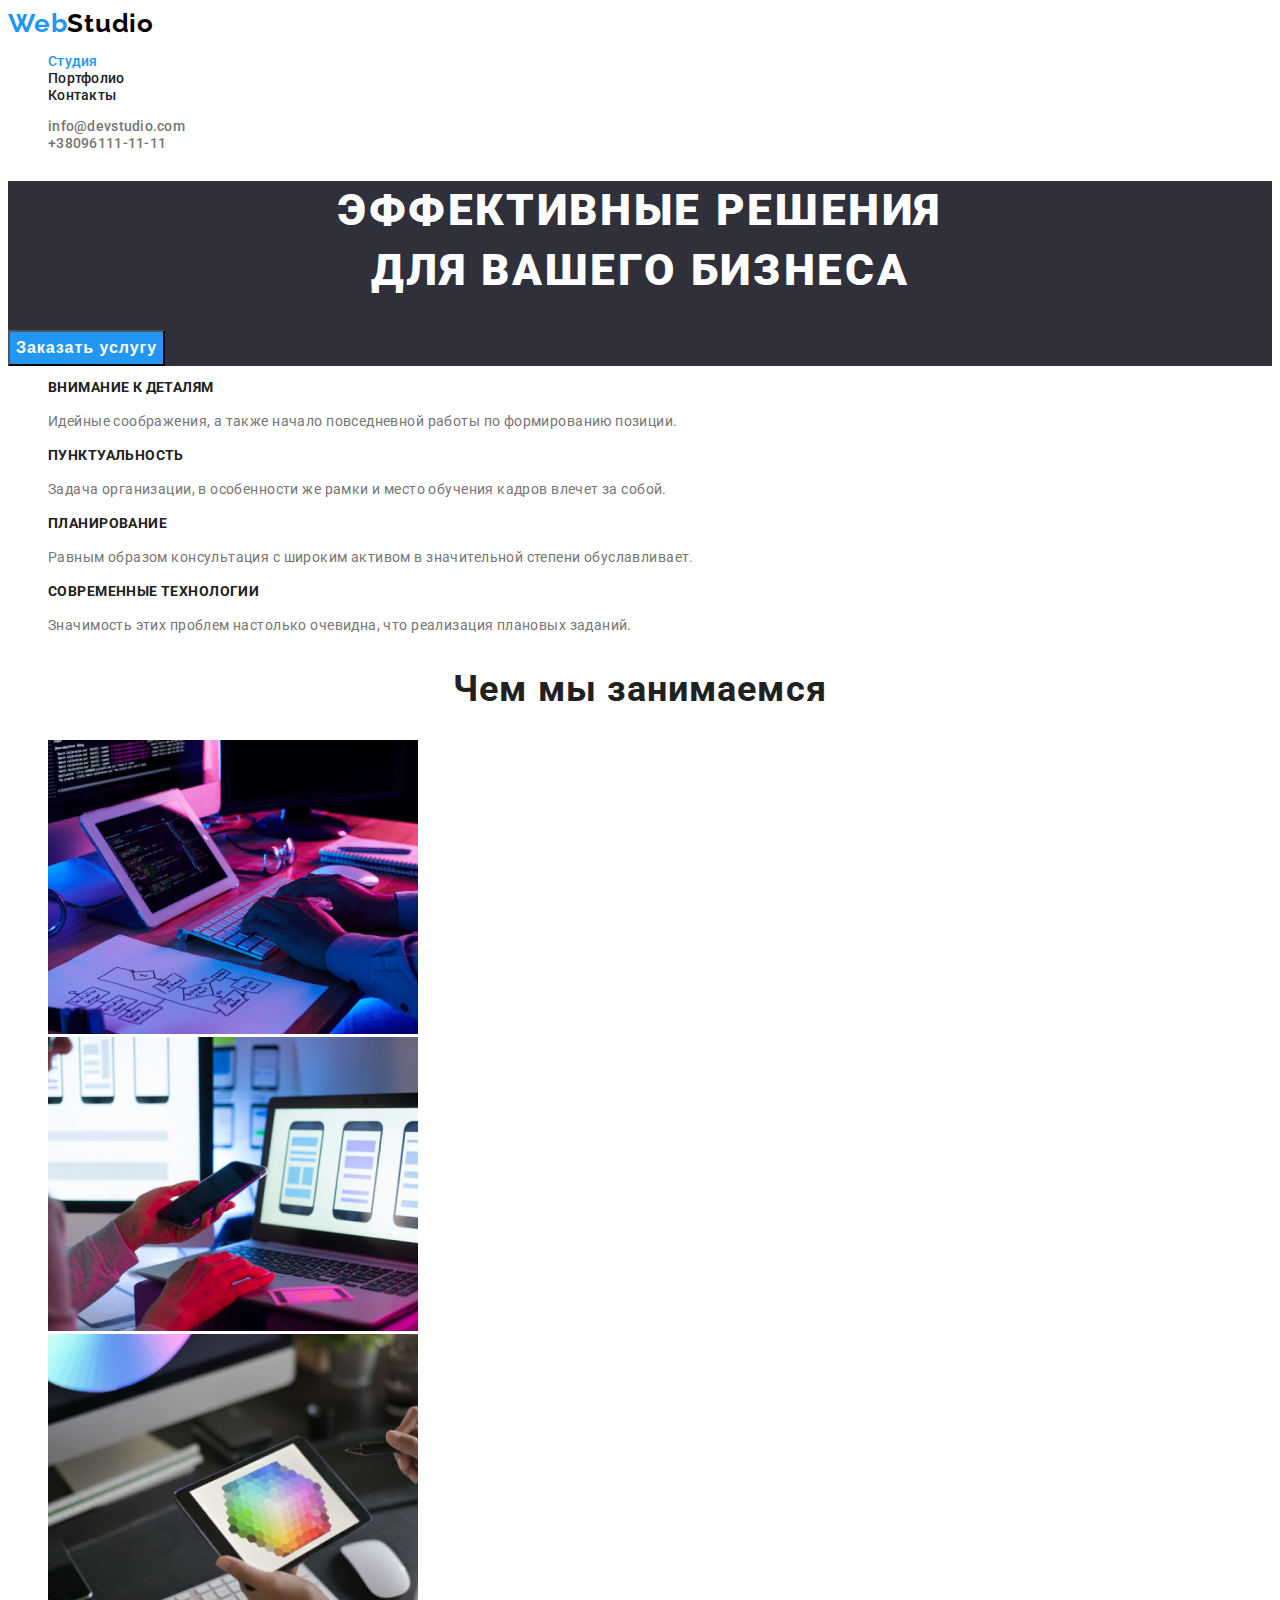
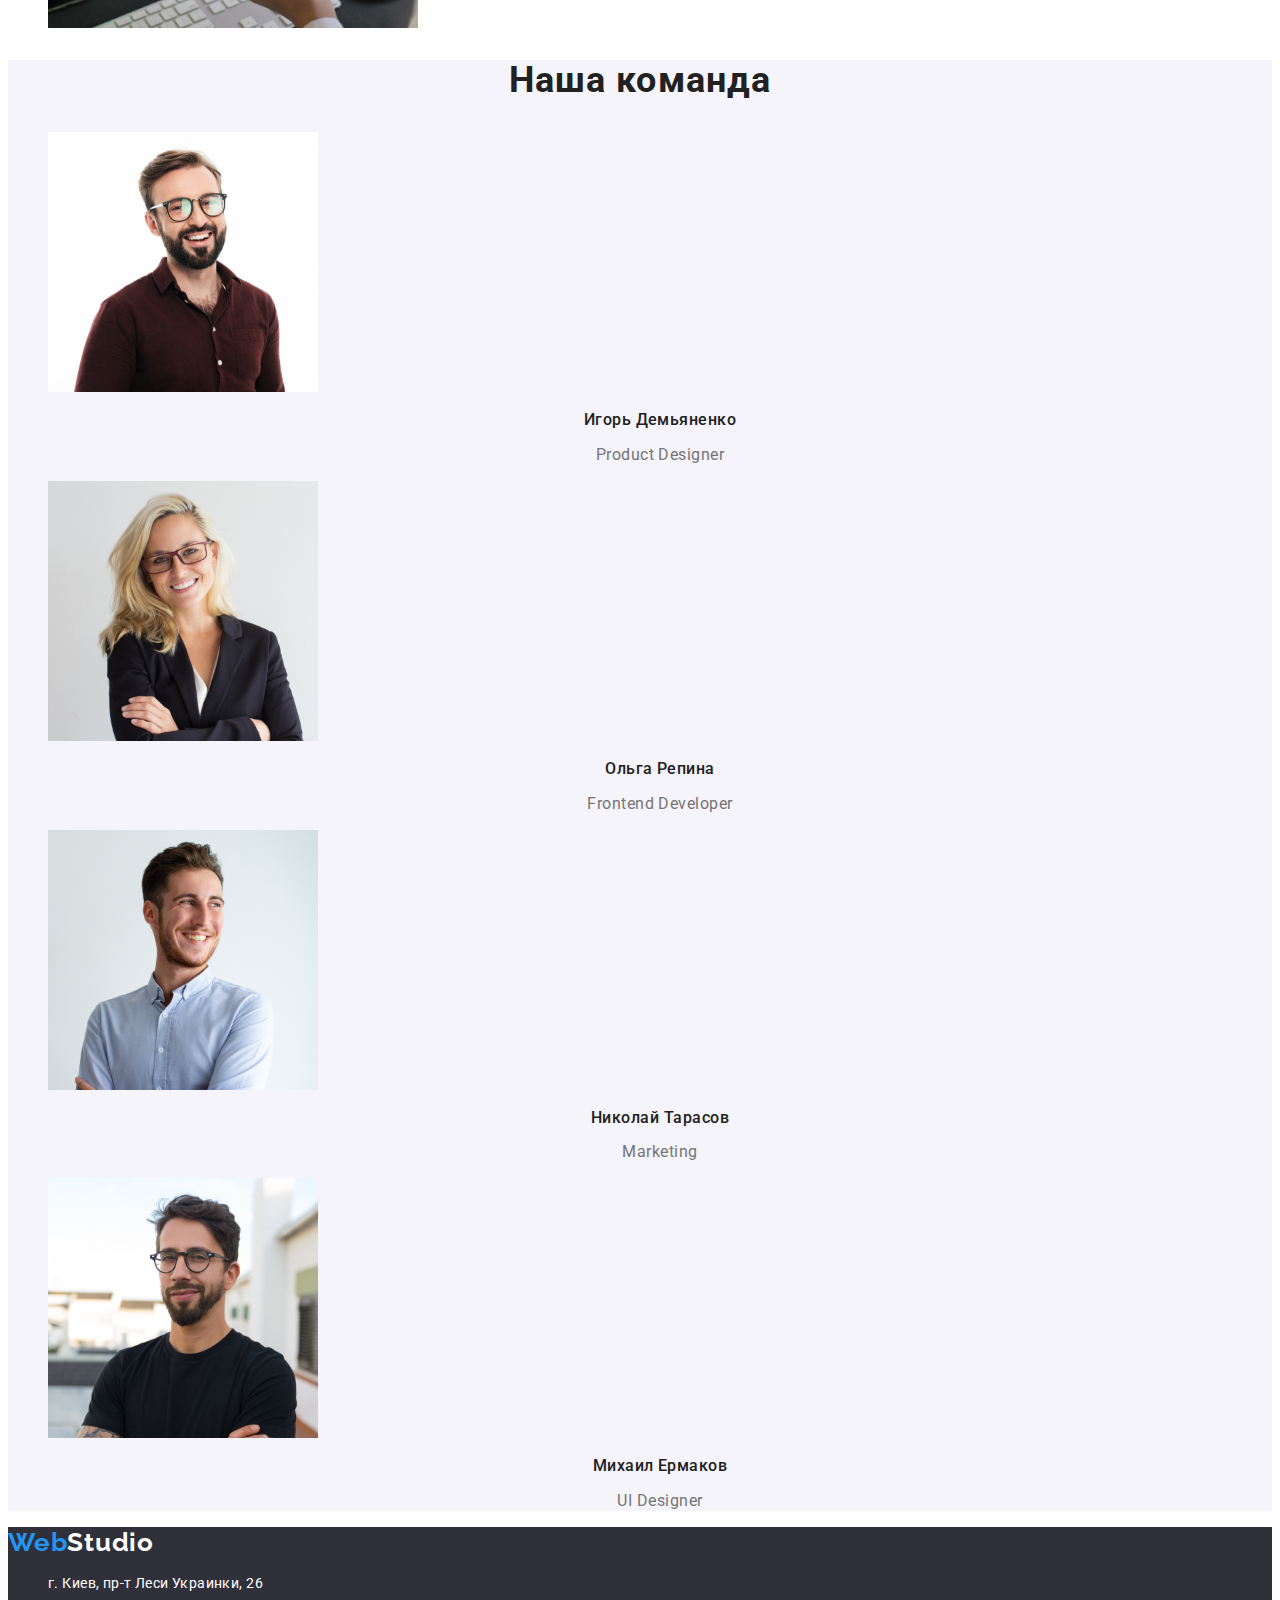
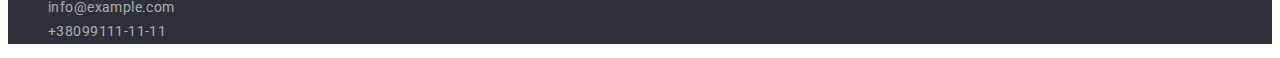
==== index.html @ d73ec3d6 "Initial commit" ====
<!DOCTYPE html>
<html lang="ru">
  <head>
    <meta charset="UTF-8" />
    <meta http-equiv="X-UA-Compatible" content="IE=edge" />
    <meta name="viewport" content="width=device-width, initial-scale=1.0" />
    <link rel="stylesheet" href="./styles/style.css" />
    <title>goit-markup-hw-01</title>
    <link rel="preconnect" href="https://fonts.googleapis.com" />
    <link rel="preconnect" href="https://fonts.gstatic.com" crossorigin />
    <link
      href="https://fonts.googleapis.com/css2?family=Raleway:wght@700&family=Roboto:wght@400;500;700;900&display=swap"
      rel="stylesheet"
    />
  </head>
  <body>
    <!--header-->

    <header class="header-content">
      <nav class="header-nav">
        <a lang="en" class="logo" href="./index.html"><span class="logo-web">Web</span>Studio</a>

        <ul class="header-link">
          <li><a class="link current" href="./index.html">Студия</a></li>
          <li><a class="link" href="./portfolio.html">Портфолио</a></li>
          <li><a class="link" href="./index.html">Контакты</a></li>
        </ul>
      </nav>
      <ul class="contact-link">
        <li><a class="link" href="mailto:info@devstudio.com">info@devstudio.com</a></li>
        <li><a class="link" href="tel:+380961111111">+38096111-11-11</a></li>
      </ul>
    </header>

    <!--Main-->

    <main>
      <!--title-->

      <section class="hero">
        <h1 class="hero-title">
          Эффективные решения <br />
          для вашего бизнеса
        </h1>
        <button class="hero-button" type="button">Заказать услугу</button>
      </section>

      <!--skills-->
      <section>
        <h2 class="visually-hidden">Скилы</h2>

        <ul class="skill-list">
          <li>
            <h3 class="skill-title">Внимание к деталям</h3>
            <p class="skill-text">
              Идейные соображения, а также начало повседневной работы по формированию позиции.
            </p>
          </li>

          <li>
            <h3 class="skill-title">Пунктуальность</h3>
            <p class="skill-text">
              Задача организации, в особенности же рамки и место обучения кадров влечет за собой.
            </p>
          </li>

          <li>
            <h3 class="skill-title">Планирование</h3>
            <p class="skill-text">
              Равным образом консультация с широким активом в значительной степени обуславливает.
            </p>
          </li>

          <li>
            <h3 class="skill-title">Современные технологии</h3>
            <p class="skill-text">
              Значимость этих проблем настолько очевидна, что реализация плановых заданий.
            </p>
          </li>
        </ul>
      </section>

      <!-- our work -->

      <section class="work">
        <h2 class="work-title">Чем мы занимаемся</h2>

        <ul class="work-list">
          <li><img src="./images/box1.jpg" alt="работа" width="370" /></li>
          <li><img src="./images/box2.jpg" alt="работа" width="370" /></li>
          <li><img src="./images/box3.jpg" alt="работа" width="370" /></li>
        </ul>
      </section>

      <!--our team -->

      <section class="team">
        <h2 class="team-title">Наша команда</h2>

        <ul class="team-list">
          <li>
            <img src="./images/photo1.jpg" alt="работник1" width="270" />
            <h3 class="team-name">Игорь Демьяненко</h3>
            <p class="team-job">Product Designer</p>
          </li>

          <li>
            <img src="./images/photo2.jpg" alt="работник2" width="270" />
            <h3 class="team-name">Ольга Репина</h3>
            <p class="team-job">Frontend Developer</p>
          </li>
          <li>
            <img src="./images/photo3.jpg" alt="работник3" width="270" />
            <h3 class="team-name">Николай Тарасов</h3>
            <p class="team-job">Marketing</p>
          </li>

          <li>
            <img src="./images/photo4.jpg" alt="работник4" width="270" />
            <h3 class="team-name">Михаил Ермаков</h3>
            <p class="team-job">UI Designer</p>
          </li>
        </ul>
      </section>
    </main>

    <!--contacts-->

    <footer class="footer-content">
      <a lang="en" class="logo" href="./index.html"><span class="logo-web">Web</span>Studio</a>
      <address class="addres">
        <ul class="footer-link">
          <li>
            <a
              class="map-link"
              href="https://goo.gl/maps/2Jbn84FayPKxQuNF9"
              target="_blank"
              rel="noopener nofollow"
              >г. Киев, пр-т Леси Украинки, 26
            </a>
          </li>
          <li><a class="link" href="mailto:info@example.com">info@example.com</a></li>
          <li><a class="link" href="tel:+380991111111">+38099111-11-11</a></li>
        </ul>
      </address>
    </footer>
  </body>
</html>
---- styles/style.css ----
:root {
  --primari-text-color: #757575;
  --secondary-text-color: #ffffff;
  --title-text-color: #212121;
  --first-bcg-color: #2f303a;
  --second-bcg-color: #f5f4fa;
  --link-color: #2196f3;
  --third-text-color: rgba(255, 255, 255, 0.6);
  --first-logo-color: #2196f3;
  --second-logo-color: #000000;
}

body {
  font-family: 'Roboto', sans-serif;
  font-size: 14px;
  letter-spacing: 0.03em;
  background-color: #ffffff;
  color: var(--primari-text-color);
}

/* header */

.header-content .logo {
  font-family: 'Raleway';
  font-weight: 700;
  font-size: 26px;
  line-height: 1.19;
  letter-spacing: 0.03em;
  text-decoration: none;
  color: var(--second-logo-color);
}

.logo-web {
  color: var(--first-logo-color);
}

.header-link,
.contact-link {
  list-style: none;
}

.header-content .link:hover,
.header-content .link:focus {
  color: var(--link-color);
}

.header-link .link {
  text-decoration: none;
  font-weight: 500;
  font-size: 14px;
  line-height: 1.14;
  letter-spacing: 0.02em;
  color: var(--title-text-color);
}

.header-link .link.current {
  color: var(--link-color);
}

.contact-link .link {
  text-decoration: none;
  font-weight: 500;
  font-size: 14px;
  line-height: 1.14;
  letter-spacing: 0.02em;
  color: var(--primari-text-color);
}

/* main */
.visually-hidden {
  position: absolute;
  width: 1px;
  height: 1px;
  margin: -1px;
  border: 0;
  padding: 0;

  white-space: nowrap;
  clip-path: inset(100%);
  clip: rect(0 0 0 0);
  overflow: hidden;
}

/* portfolio buttons */

.buttons {
  list-style: none;
}

.buttons .button {
  cursor: pointer;
  text-decoration: none;
  font-family: 'Roboto';
  font-style: normal;
  font-weight: 500;
  font-size: 16px;
  line-height: 1.62;
  /* identical to box height, or 162% */

  text-align: center;
  letter-spacing: 0.03em;
  background-color: var(--second-bcg-color);
  color: var(--title-text-color);
}

.buttons .button:hover,
.buttons .button:focus {
  background-color: var(--link-color);
  color: var(--secondary-text-color);
}

/* projects */

.project-list {
  list-style: none;
}

.project-title {
  font-weight: 700;
  font-size: 18px;
  line-height: 2;
  letter-spacing: 0.06em;
  color: var(--title-text-color);
}

.project-text {
  font-weight: 400;
  font-size: 16px;
  line-height: 1.87;
  /* identical to box height, or 188% */

  letter-spacing: 0.03em;
}

/* title*/

.hero {
  background-color: var(--first-bcg-color);
}

.hero .hero-title {
  font-weight: 900;
  font-size: 44px;
  line-height: 1.36;
  /* or 136% */

  text-align: center;
  letter-spacing: 0.06em;
  text-transform: uppercase;
  color: var(--secondary-text-color);
}

.hero .hero-button {
  cursor: pointer;
  font-weight: 700;
  font-size: 16px;
  line-height: 1.87;
  /* identical to box height, or 188% */

  display: flex;
  align-items: center;
  text-align: center;
  letter-spacing: 0.06em;
  color: var(--secondary-text-color);
  background-color: var(--link-color);
}

.hero-button:hover,
.hero-button:focus {
  background-color: #188ce8;
  box-shadow: 0px 4px 4px rgba(0, 0, 0, 0.15);
  border-radius: 4px;
}

/* skills */

.skill-list {
  list-style: none;
}

.skill-list .skill-title {
  text-transform: uppercase;
  font-weight: 700;
  font-size: 14px;
  line-height: 1.14;
  letter-spacing: 0.03em;
  text-transform: uppercase;
  color: var(--title-text-color);
}

.skill-list .skill-text {
  font-weight: 400;
  font-size: 14px;
  line-height: 1.71;
  letter-spacing: 0.03em;
}

/* our work */

.work .work-title {
  font-weight: 700;
  font-size: 36px;
  line-height: 42px;
  text-align: center;
  letter-spacing: 0.03em;

  color: var(--title-text-color);
}

.work-list {
  list-style: none;
}

/* our team */

.team {
  background-color: var(--second-bcg-color);
}

.team .team-list {
  list-style: none;
}

.team .team-title {
  font-weight: 700;
  font-size: 36px;
  line-height: 1.16;
  text-align: center;
  letter-spacing: 0.03em;
  color: var(--title-text-color);
}

.team .team-name {
  font-weight: 500;
  font-size: 16px;
  line-height: 1.18;
  /* identical to box height */

  text-align: center;
  letter-spacing: 0.03em;
  color: var(--title-text-color);
}

.team .team-job {
  font-weight: 400;
  font-size: 16px;
  line-height: 1.18;
  /* identical to box height */

  text-align: center;
  letter-spacing: 0.03em;
}

/* footer */

.footer-link {
  list-style: none;
}

.footer-link .link:hover,
.footer-link .link:focus {
  color: var(--link-color);
}

.addres {
  font-style: normal;
}

.footer-link .link {
  text-decoration: none;
  font-weight: 400;
  font-size: 14px;
  line-height: 1.71;
  letter-spacing: 0.03em;
  color: rgba(255, 255, 255, 0.6);
}

.map-link {
  text-decoration: none;
  font-weight: 400;
  font-size: 14px;
  line-height: 1.71;
  letter-spacing: 0.03em;
  color: var(--secondary-text-color);
}

.map-link:hover,
.map-link:focus {
  color: var(--link-color);
}

.footer-content {
  background-color: var(--first-bcg-color);
}

.footer-content .logo {
  font-family: 'Raleway';
  font-weight: 700;
  font-size: 26px;
  line-height: 1.19;
  letter-spacing: 0.03em;
  color: var(--secondary-text-color);
  text-decoration: none;
}
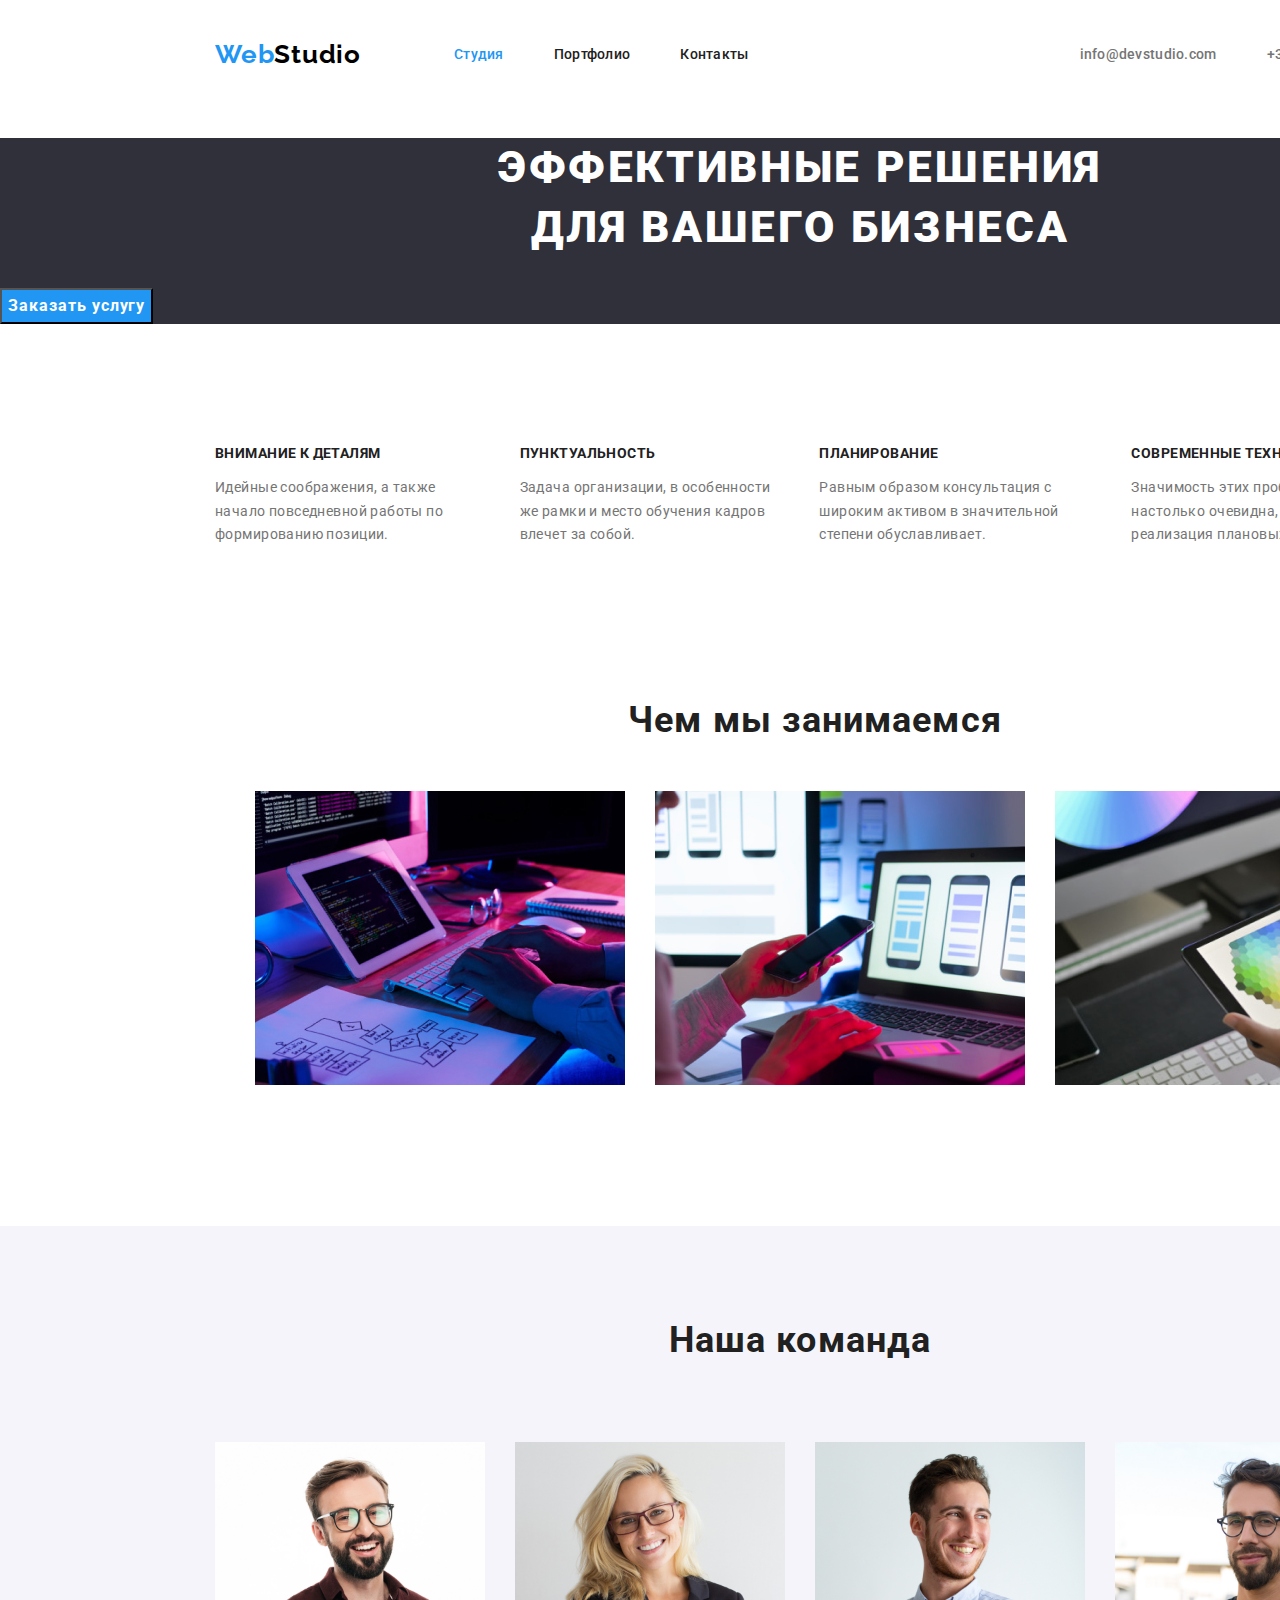
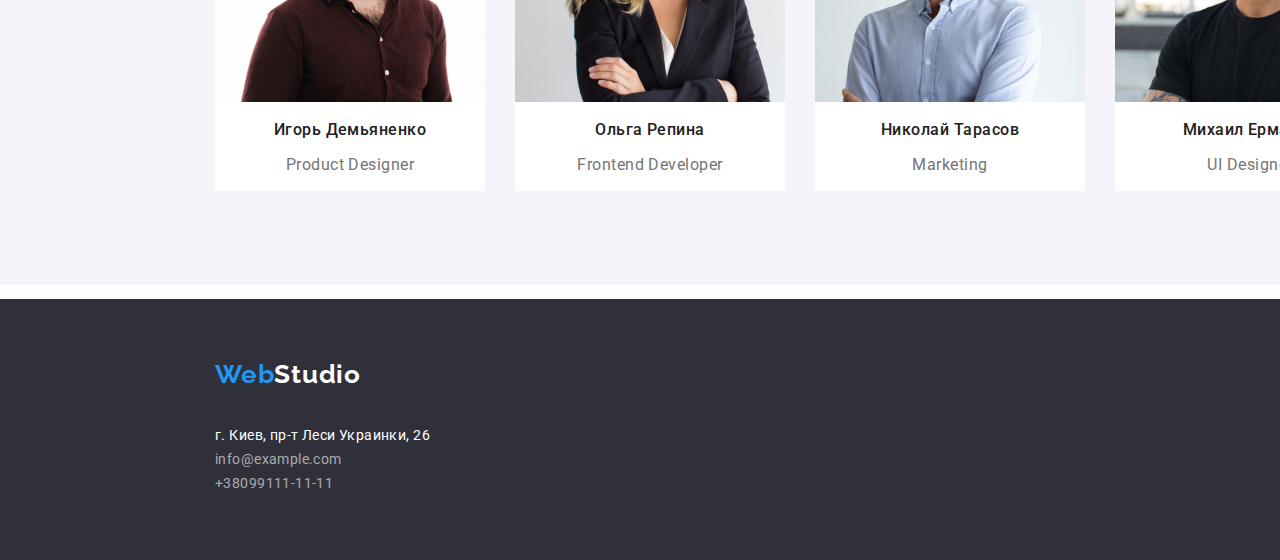
==== commit e625a1d7: "додає нормалайзер" ====
--- a/index.html
+++ b/index.html
@@ -4,6 +4,10 @@
     <meta charset="UTF-8" />
     <meta http-equiv="X-UA-Compatible" content="IE=edge" />
     <meta name="viewport" content="width=device-width, initial-scale=1.0" />
+    <link
+      rel="stylesheet"
+      href="https://cdnjs.cloudflare.com/ajax/libs/modern-normalize/1.0.0/modern-normalize.min.css"
+    />
     <link rel="stylesheet" href="./styles/style.css" />
     <title>goit-markup-hw-01</title>
     <link rel="preconnect" href="https://fonts.googleapis.com" />
@@ -86,9 +90,9 @@
         <h2 class="work-title">Чем мы занимаемся</h2>
 
         <ul class="work-list">
-          <li><img src="./images/box1.jpg" alt="работа" width="370" /></li>
-          <li><img src="./images/box2.jpg" alt="работа" width="370" /></li>
-          <li><img src="./images/box3.jpg" alt="работа" width="370" /></li>
+          <li class="work-image"><img src="./images/box1.jpg" alt="работа" width="370" /></li>
+          <li class="work-image"><img src="./images/box2.jpg" alt="работа" width="370" /></li>
+          <li class="work-image"><img src="./images/box3.jpg" alt="работа" width="370" /></li>
         </ul>
       </section>
 
@@ -98,25 +102,25 @@
         <h2 class="team-title">Наша команда</h2>
 
         <ul class="team-list">
-          <li>
-            <img src="./images/photo1.jpg" alt="работник1" width="270" />
+          <li class="team-worker">
+            <img src="./images/photo1.jpg" alt="работник1" width="270" height="260" />
             <h3 class="team-name">Игорь Демьяненко</h3>
             <p class="team-job">Product Designer</p>
           </li>
 
-          <li>
-            <img src="./images/photo2.jpg" alt="работник2" width="270" />
+          <li class="team-worker">
+            <img src="./images/photo2.jpg" alt="работник2" width="270" height="260" />
             <h3 class="team-name">Ольга Репина</h3>
             <p class="team-job">Frontend Developer</p>
           </li>
-          <li>
-            <img src="./images/photo3.jpg" alt="работник3" width="270" />
+          <li class="team-worker">
+            <img src="./images/photo3.jpg" alt="работник3" width="270" height="260" />
             <h3 class="team-name">Николай Тарасов</h3>
             <p class="team-job">Marketing</p>
           </li>
 
-          <li>
-            <img src="./images/photo4.jpg" alt="работник4" width="270" />
+          <li class="team-worker">
+            <img src="./images/photo4.jpg" alt="работник4" width="270" height="260" />
             <h3 class="team-name">Михаил Ермаков</h3>
             <p class="team-job">UI Designer</p>
           </li>
--- a/styles/style.css
+++ b/styles/style.css
@@ -10,7 +10,14 @@
   --second-logo-color: #000000;
 }
 
+*,
+*::before,
+*::after {
+  box-sizing: border-box;
+}
+
 body {
+  width: 1600px;
   font-family: 'Roboto', sans-serif;
   font-size: 14px;
   letter-spacing: 0.03em;
@@ -21,6 +28,9 @@
 /* header */
 
 .header-content .logo {
+  margin: auto;
+  padding-top: 24px;
+  padding-bottom: 25px;
   font-family: 'Raleway';
   font-weight: 700;
   font-size: 26px;
@@ -36,7 +46,29 @@
 
 .header-link,
 .contact-link {
-  list-style: none;
+  padding-top: 32px;
+  padding-bottom: 32px;
+  list-style: none;
+}
+
+.header-link {
+  padding-left: 43px;
+}
+
+.contact-link {
+  padding-left: 281px;
+}
+
+.header-content,
+.header-nav,
+.header-link,
+.contact-link {
+  display: flex;
+}
+
+.header-content {
+  padding-left: 215px;
+  padding-right: 215px;
 }
 
 .header-content .link:hover,
@@ -45,6 +77,7 @@
 }
 
 .header-link .link {
+  padding-left: 50px;
   text-decoration: none;
   font-weight: 500;
   font-size: 14px;
@@ -58,6 +91,7 @@
 }
 
 .contact-link .link {
+  margin-left: 50px;
   text-decoration: none;
   font-weight: 500;
   font-size: 14px;
@@ -84,6 +118,7 @@
 /* portfolio buttons */
 
 .buttons {
+  display: flex;
   list-style: none;
 }
 
@@ -95,7 +130,6 @@
   font-weight: 500;
   font-size: 16px;
   line-height: 1.62;
-  /* identical to box height, or 162% */
 
   text-align: center;
   letter-spacing: 0.03em;
@@ -109,7 +143,7 @@
   color: var(--secondary-text-color);
 }
 
-/* projects */
+/* portfolio projects */
 
 .project-list {
   list-style: none;
@@ -126,8 +160,7 @@
 .project-text {
   font-weight: 400;
   font-size: 16px;
-  line-height: 1.87;
-  /* identical to box height, or 188% */
+  line-height: 1.88;
 
   letter-spacing: 0.03em;
 }
@@ -142,7 +175,6 @@
   font-weight: 900;
   font-size: 44px;
   line-height: 1.36;
-  /* or 136% */
 
   text-align: center;
   letter-spacing: 0.06em;
@@ -154,8 +186,7 @@
   cursor: pointer;
   font-weight: 700;
   font-size: 16px;
-  line-height: 1.87;
-  /* identical to box height, or 188% */
+  line-height: 1.88;
 
   display: flex;
   align-items: center;
@@ -175,7 +206,16 @@
 /* skills */
 
 .skill-list {
-  list-style: none;
+  padding-top: 94px;
+  padding-left: 215px;
+  padding-right: 185px;
+  display: flex;
+  list-style: none;
+}
+
+.skill-text,
+.skill-title {
+  margin-right: 30px;
 }
 
 .skill-list .skill-title {
@@ -197,6 +237,12 @@
 
 /* our work */
 
+.work {
+  padding: 94px 0;
+  padding-left: 215px;
+  padding-right: 185px;
+}
+
 .work .work-title {
   font-weight: 700;
   font-size: 36px;
@@ -207,7 +253,13 @@
   color: var(--title-text-color);
 }
 
+.work-image {
+  margin-right: 30px;
+}
+
 .work-list {
+  margin-top: 50px;
+  display: flex;
   list-style: none;
 }
 
@@ -218,10 +270,21 @@
 }
 
 .team .team-list {
-  list-style: none;
+  display: flex;
+  list-style: none;
+  padding-left: 215px;
+  padding-right: 185px;
+  padding-bottom: 94px;
+}
+
+.team-worker {
+  background-color: var(--secondary-text-color);
+  margin-right: 30px;
 }
 
 .team .team-title {
+  padding-top: 94px;
+  padding-bottom: 50px;
   font-weight: 700;
   font-size: 36px;
   line-height: 1.16;
@@ -254,6 +317,7 @@
 /* footer */
 
 .footer-link {
+  padding: 0px;
   list-style: none;
 }
 
@@ -263,6 +327,8 @@
 }
 
 .addres {
+  padding-top: 20px;
+  padding-bottom: 51px;
   font-style: normal;
 }
 
@@ -273,6 +339,7 @@
   line-height: 1.71;
   letter-spacing: 0.03em;
   color: rgba(255, 255, 255, 0.6);
+  padding-bottom: 9px;
 }
 
 .map-link {
@@ -282,6 +349,7 @@
   line-height: 1.71;
   letter-spacing: 0.03em;
   color: var(--secondary-text-color);
+  padding-bottom: 9px;
 }
 
 .map-link:hover,
@@ -290,6 +358,8 @@
 }
 
 .footer-content {
+  padding-top: 60px;
+  padding-left: 215px;
   background-color: var(--first-bcg-color);
 }
 
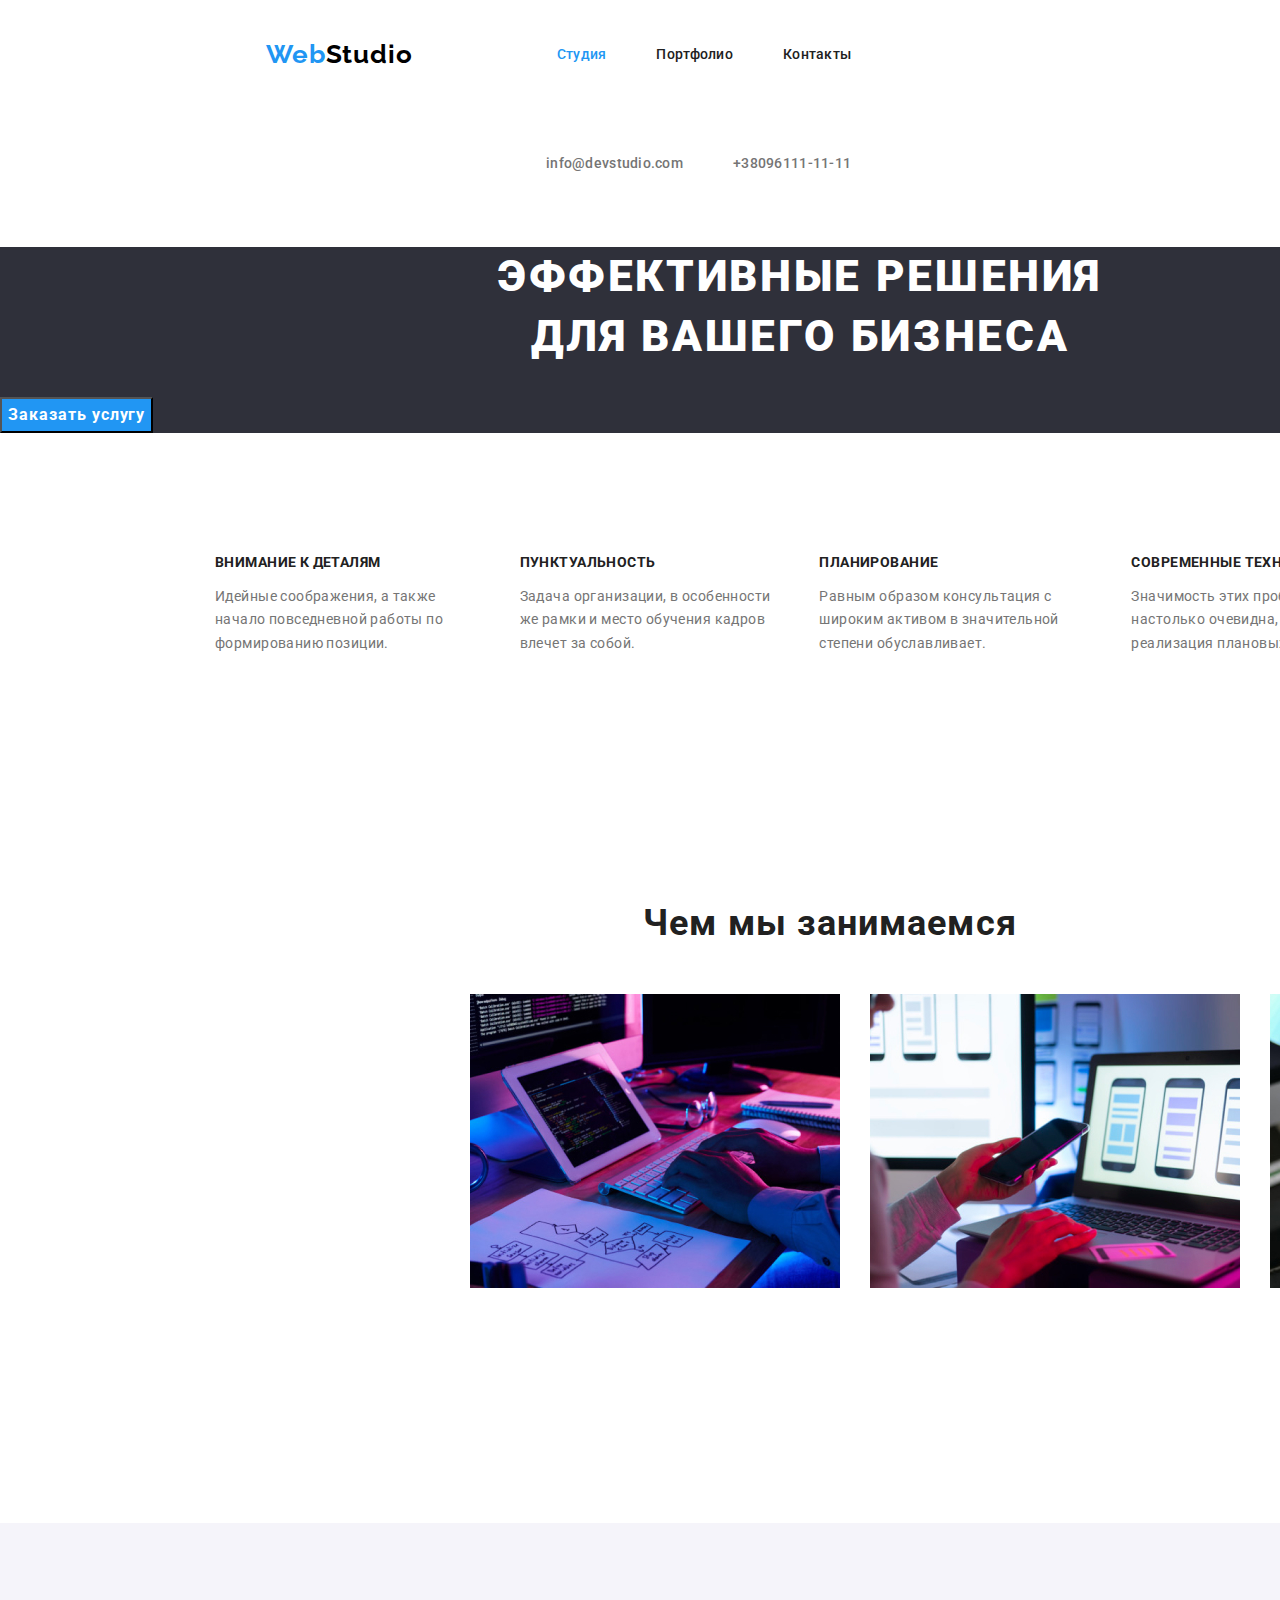
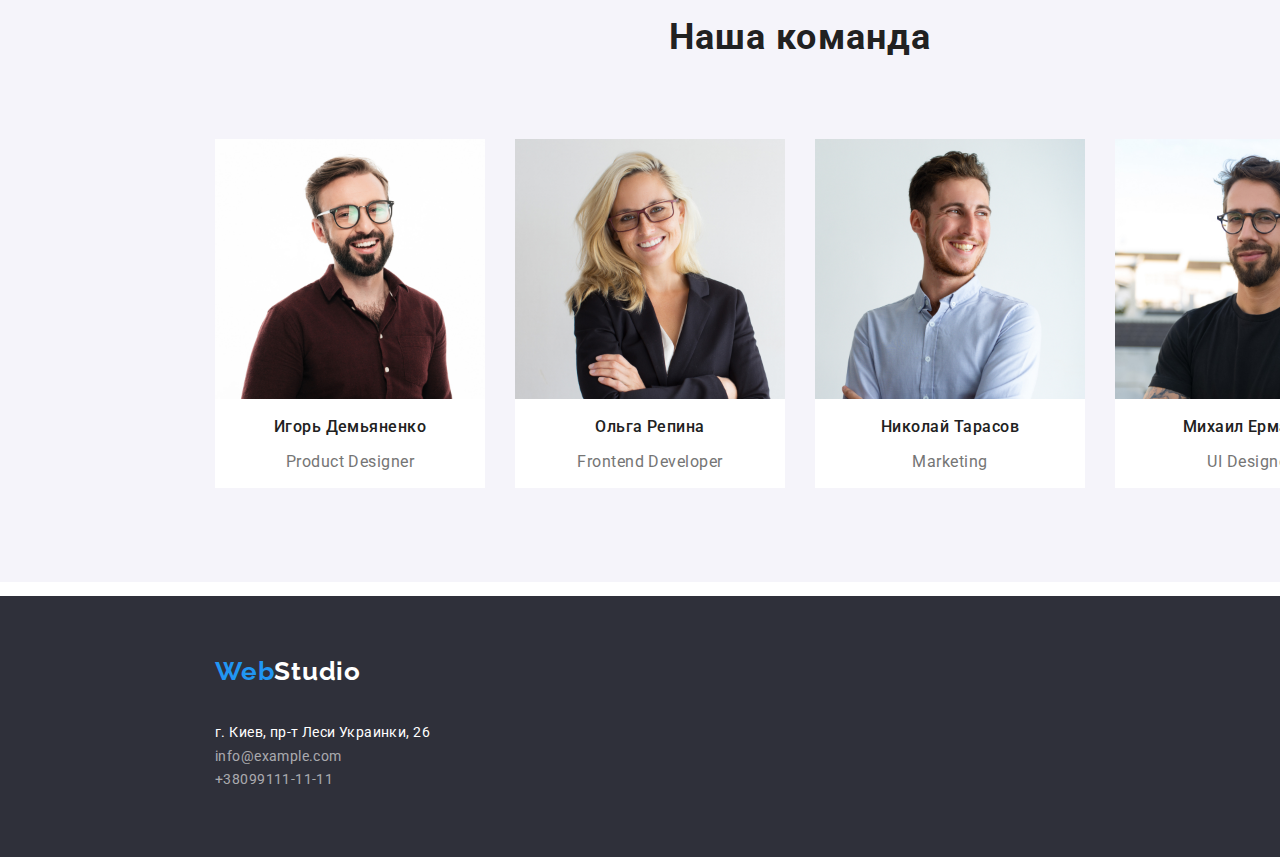
==== commit 37b9e120: "додає div з класом container , додає до section клас section" ====
--- a/index.html
+++ b/index.html
@@ -21,19 +21,23 @@
     <!--header-->
 
     <header class="header-content">
-      <nav class="header-nav">
-        <a lang="en" class="logo" href="./index.html"><span class="logo-web">Web</span>Studio</a>
+      <div class="container nav">
+        <nav class="header-nav">
+          <a lang="en" class="logo" href="./index.html"><span class="logo-web">Web</span>Studio</a>
 
-        <ul class="header-link">
-          <li><a class="link current" href="./index.html">Студия</a></li>
-          <li><a class="link" href="./portfolio.html">Портфолио</a></li>
-          <li><a class="link" href="./index.html">Контакты</a></li>
+          <ul class="header-link">
+            <li class="item"><a class="link current" href="./index.html">Студия</a></li>
+            <li class="item"><a class="link" href="./portfolio.html">Портфолио</a></li>
+            <li class="item"><a class="link" href="./index.html">Контакты</a></li>
+          </ul>
+        </nav>
+        <ul class="contact-link">
+          <li class="item">
+            <a class="link" href="mailto:info@devstudio.com">info@devstudio.com</a>
+          </li>
+          <li class="item"><a class="link" href="tel:+380961111111">+38096111-11-11</a></li>
         </ul>
-      </nav>
-      <ul class="contact-link">
-        <li><a class="link" href="mailto:info@devstudio.com">info@devstudio.com</a></li>
-        <li><a class="link" href="tel:+380961111111">+38096111-11-11</a></li>
-      </ul>
+      </div>
     </header>
 
     <!--Main-->
@@ -41,112 +45,148 @@
     <main>
       <!--title-->
 
-      <section class="hero">
-        <h1 class="hero-title">
-          Эффективные решения <br />
-          для вашего бизнеса
-        </h1>
-        <button class="hero-button" type="button">Заказать услугу</button>
+      <section class="section hero">
+        <div class="container">
+          <h1 class="hero-title">
+            Эффективные решения <br />
+            для вашего бизнеса
+          </h1>
+          <button class="hero-button" type="button">Заказать услугу</button>
+        </div>
       </section>
 
       <!--skills-->
-      <section>
+      <section class="section skill">
         <h2 class="visually-hidden">Скилы</h2>
 
-        <ul class="skill-list">
-          <li>
-            <h3 class="skill-title">Внимание к деталям</h3>
-            <p class="skill-text">
-              Идейные соображения, а также начало повседневной работы по формированию позиции.
-            </p>
-          </li>
+        <div class="container skill">
+          <ul class="skill-list">
+            <li class="skill-box">
+              <h3 class="skill-title">Внимание к деталям</h3>
+              <p class="skill-text">
+                Идейные соображения, а также начало повседневной работы по формированию позиции.
+              </p>
+            </li>
 
-          <li>
-            <h3 class="skill-title">Пунктуальность</h3>
-            <p class="skill-text">
-              Задача организации, в особенности же рамки и место обучения кадров влечет за собой.
-            </p>
-          </li>
+            <li class="skill-box">
+              <h3 class="skill-title">Пунктуальность</h3>
+              <p class="skill-text">
+                Задача организации, в особенности же рамки и место обучения кадров влечет за собой.
+              </p>
+            </li>
 
-          <li>
-            <h3 class="skill-title">Планирование</h3>
-            <p class="skill-text">
-              Равным образом консультация с широким активом в значительной степени обуславливает.
-            </p>
-          </li>
+            <li class="skill-box">
+              <h3 class="skill-title">Планирование</h3>
+              <p class="skill-text">
+                Равным образом консультация с широким активом в значительной степени обуславливает.
+              </p>
+            </li>
 
-          <li>
-            <h3 class="skill-title">Современные технологии</h3>
-            <p class="skill-text">
-              Значимость этих проблем настолько очевидна, что реализация плановых заданий.
-            </p>
-          </li>
-        </ul>
+            <li class="skill-box">
+              <h3 class="skill-title">Современные технологии</h3>
+              <p class="skill-text">
+                Значимость этих проблем настолько очевидна, что реализация плановых заданий.
+              </p>
+            </li>
+          </ul>
+        </div>
       </section>
 
       <!-- our work -->
 
-      <section class="work">
-        <h2 class="work-title">Чем мы занимаемся</h2>
+      <section class="section work">
+        <div class="container work">
+          <h2 class="work-title">Чем мы занимаемся</h2>
 
-        <ul class="work-list">
-          <li class="work-image"><img src="./images/box1.jpg" alt="работа" width="370" /></li>
-          <li class="work-image"><img src="./images/box2.jpg" alt="работа" width="370" /></li>
-          <li class="work-image"><img src="./images/box3.jpg" alt="работа" width="370" /></li>
-        </ul>
+          <ul class="work-list">
+            <li class="work-image"><img src="./images/box1.jpg" alt="работа" width="370" /></li>
+            <li class="work-image"><img src="./images/box2.jpg" alt="работа" width="370" /></li>
+            <li class="work-image"><img src="./images/box3.jpg" alt="работа" width="370" /></li>
+          </ul>
+        </div>
       </section>
 
       <!--our team -->
 
-      <section class="team">
-        <h2 class="team-title">Наша команда</h2>
+      <section class="section team">
+        <div class="container">
+          <h2 class="team-title">Наша команда</h2>
 
-        <ul class="team-list">
-          <li class="team-worker">
-            <img src="./images/photo1.jpg" alt="работник1" width="270" height="260" />
-            <h3 class="team-name">Игорь Демьяненко</h3>
-            <p class="team-job">Product Designer</p>
-          </li>
+          <ul class="team-list">
+            <li class="team-worker">
+              <img
+                class="worker-photo"
+                src="./images/photo1.jpg"
+                alt="работник1"
+                width="270"
+                height="260"
+              />
+              <h3 class="team-name">Игорь Демьяненко</h3>
+              <p class="team-job">Product Designer</p>
+            </li>
 
-          <li class="team-worker">
-            <img src="./images/photo2.jpg" alt="работник2" width="270" height="260" />
-            <h3 class="team-name">Ольга Репина</h3>
-            <p class="team-job">Frontend Developer</p>
-          </li>
-          <li class="team-worker">
-            <img src="./images/photo3.jpg" alt="работник3" width="270" height="260" />
-            <h3 class="team-name">Николай Тарасов</h3>
-            <p class="team-job">Marketing</p>
-          </li>
+            <li class="team-worker">
+              <img
+                class="worker-photo"
+                src="./images/photo2.jpg"
+                alt="работник2"
+                width="270"
+                height="260"
+              />
+              <h3 class="team-name">Ольга Репина</h3>
+              <p class="team-job">Frontend Developer</p>
+            </li>
+            <li class="team-worker">
+              <img
+                class="worker-photo"
+                src="./images/photo3.jpg"
+                alt="работник3"
+                width="270"
+                height="260"
+              />
+              <h3 class="team-name">Николай Тарасов</h3>
+              <p class="team-job">Marketing</p>
+            </li>
 
-          <li class="team-worker">
-            <img src="./images/photo4.jpg" alt="работник4" width="270" height="260" />
-            <h3 class="team-name">Михаил Ермаков</h3>
-            <p class="team-job">UI Designer</p>
-          </li>
-        </ul>
+            <li class="team-worker">
+              <img
+                class="worker-photo"
+                src="./images/photo4.jpg"
+                alt="работник4"
+                width="270"
+                height="260"
+              />
+              <h3 class="team-name">Михаил Ермаков</h3>
+              <p class="team-job">UI Designer</p>
+            </li>
+          </ul>
+        </div>
       </section>
     </main>
 
     <!--contacts-->
 
     <footer class="footer-content">
-      <a lang="en" class="logo" href="./index.html"><span class="logo-web">Web</span>Studio</a>
-      <address class="addres">
-        <ul class="footer-link">
-          <li>
-            <a
-              class="map-link"
-              href="https://goo.gl/maps/2Jbn84FayPKxQuNF9"
-              target="_blank"
-              rel="noopener nofollow"
-              >г. Киев, пр-т Леси Украинки, 26
-            </a>
-          </li>
-          <li><a class="link" href="mailto:info@example.com">info@example.com</a></li>
-          <li><a class="link" href="tel:+380991111111">+38099111-11-11</a></li>
-        </ul>
-      </address>
+      <div class="container">
+        <a lang="en" class="logo" href="./index.html"><span class="logo-web">Web</span>Studio</a>
+        <address class="addres">
+          <ul class="footer-link">
+            <li class="item">
+              <a
+                class="map-link"
+                href="https://goo.gl/maps/2Jbn84FayPKxQuNF9"
+                target="_blank"
+                rel="noopener nofollow"
+                >г. Киев, пр-т Леси Украинки, 26
+              </a>
+            </li>
+            <li class="item">
+              <a class="link" href="mailto:info@example.com">info@example.com</a>
+            </li>
+            <li class="item"><a class="link" href="tel:+380991111111">+38099111-11-11</a></li>
+          </ul>
+        </address>
+      </div>
     </footer>
   </body>
 </html>
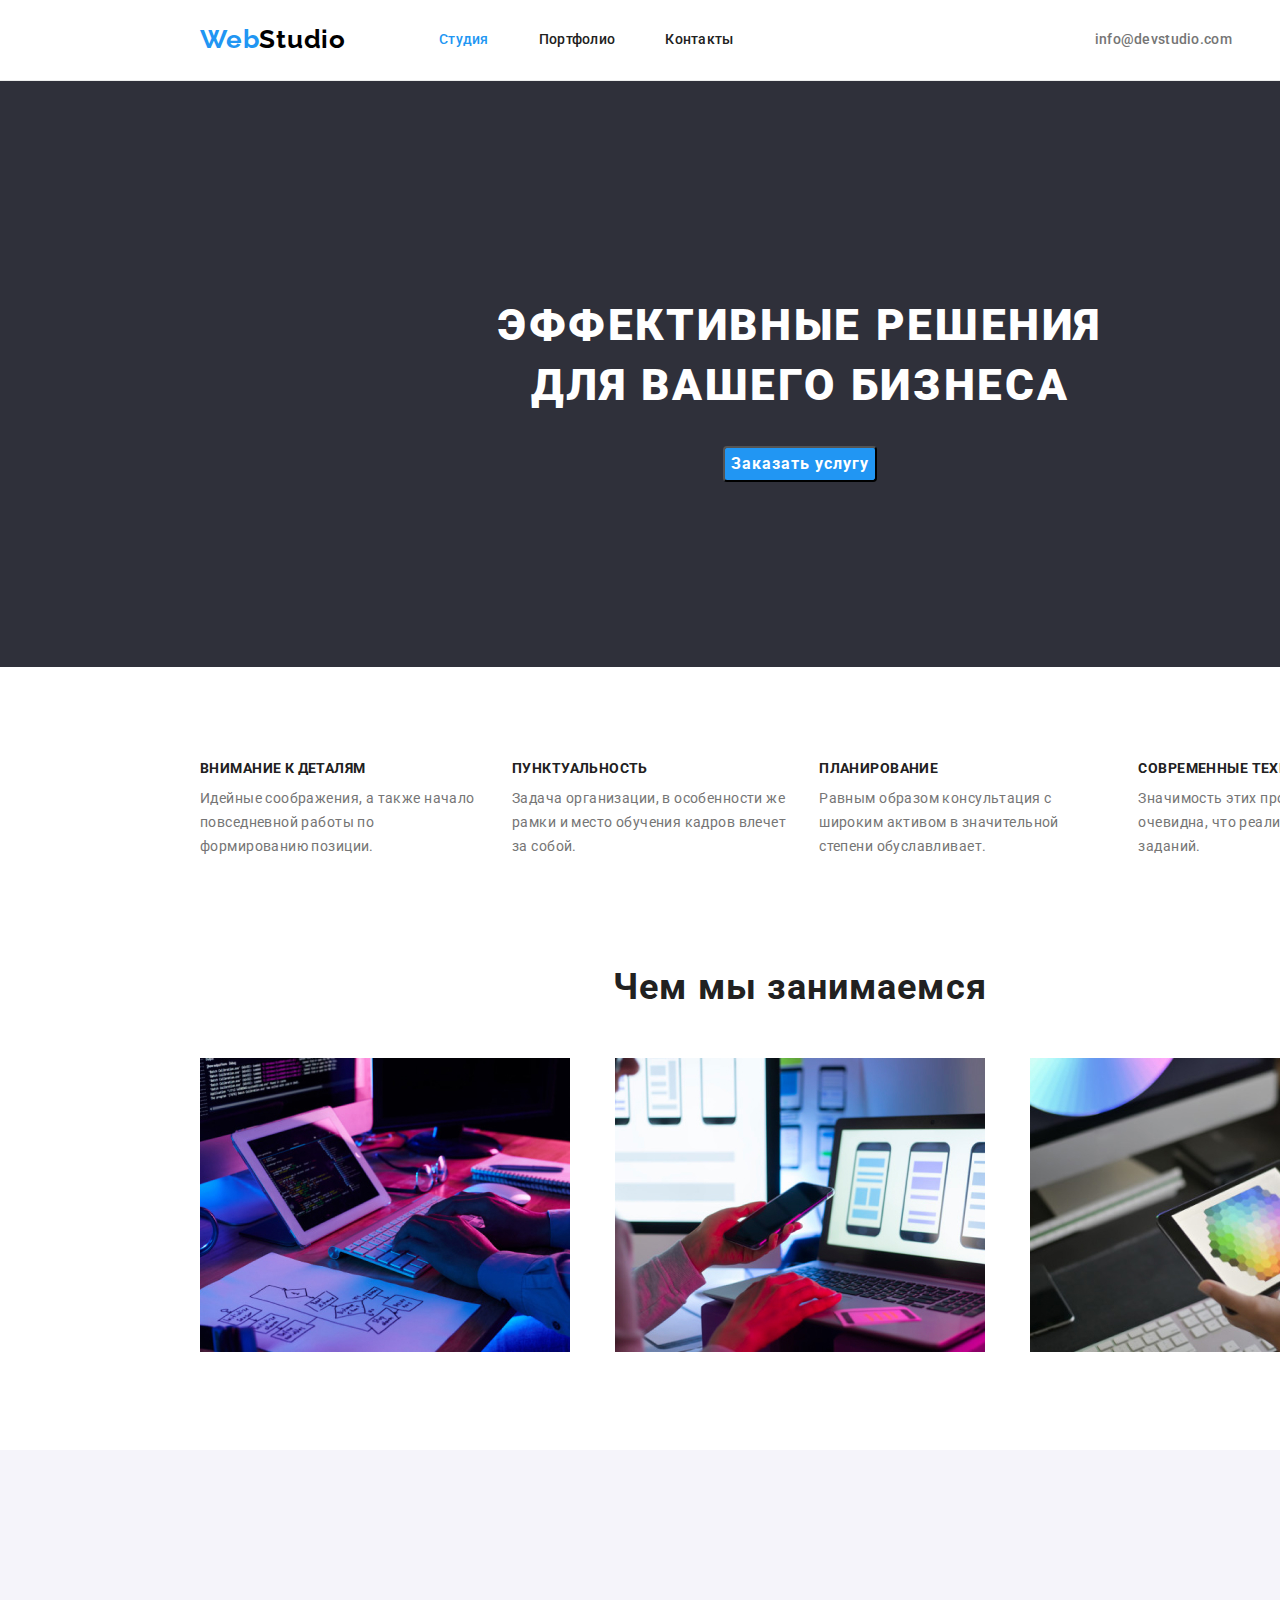
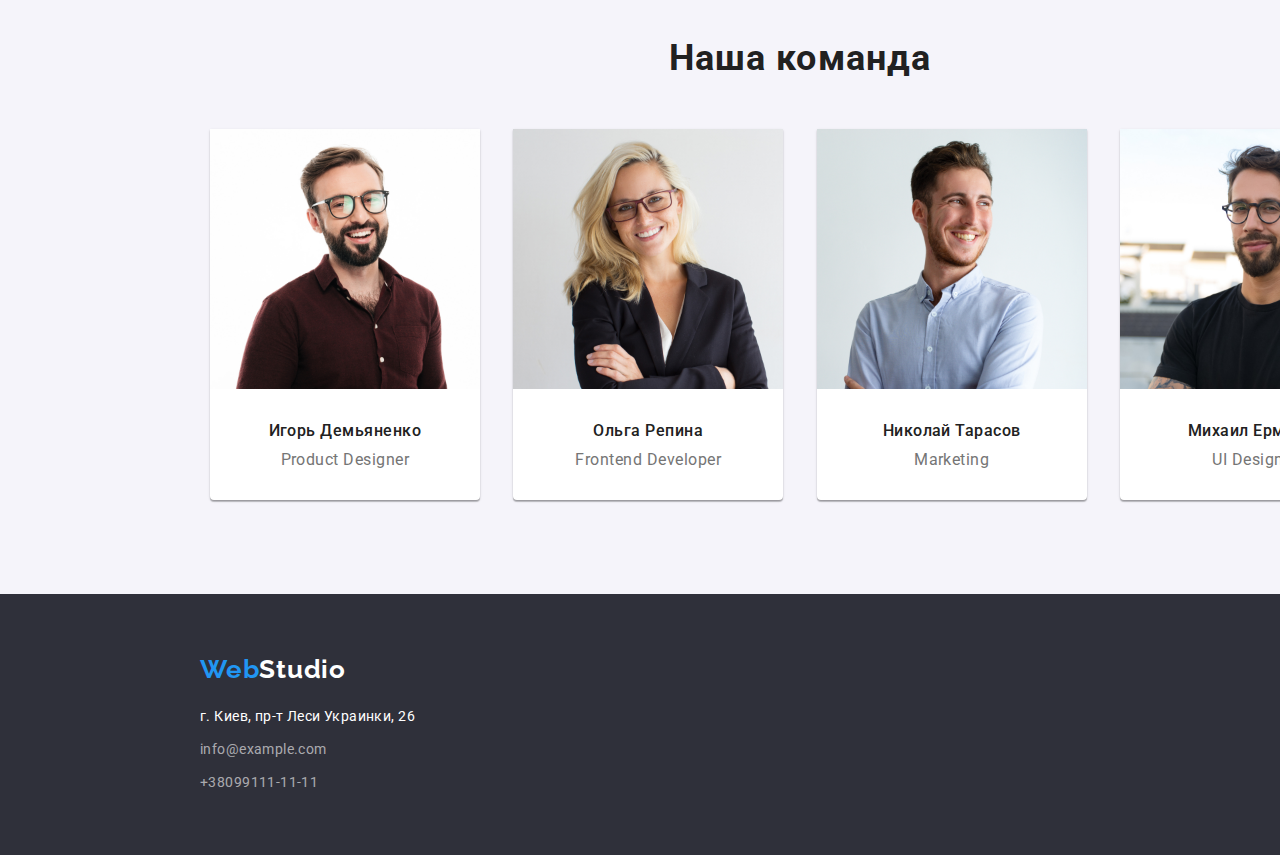
==== commit b61ce3aa: "додає клас list до ul , додає div  з класом class="team-context" та обгортає h3 та p в списку team-w" ====
--- a/index.html
+++ b/index.html
@@ -25,13 +25,13 @@
         <nav class="header-nav">
           <a lang="en" class="logo" href="./index.html"><span class="logo-web">Web</span>Studio</a>
 
-          <ul class="header-link">
+          <ul class="header-link list">
             <li class="item"><a class="link current" href="./index.html">Студия</a></li>
             <li class="item"><a class="link" href="./portfolio.html">Портфолио</a></li>
             <li class="item"><a class="link" href="./index.html">Контакты</a></li>
           </ul>
         </nav>
-        <ul class="contact-link">
+        <ul class="contact-link list">
           <li class="item">
             <a class="link" href="mailto:info@devstudio.com">info@devstudio.com</a>
           </li>
@@ -60,7 +60,7 @@
         <h2 class="visually-hidden">Скилы</h2>
 
         <div class="container skill">
-          <ul class="skill-list">
+          <ul class="skill-list list">
             <li class="skill-box">
               <h3 class="skill-title">Внимание к деталям</h3>
               <p class="skill-text">
@@ -98,7 +98,7 @@
         <div class="container work">
           <h2 class="work-title">Чем мы занимаемся</h2>
 
-          <ul class="work-list">
+          <ul class="work-list list">
             <li class="work-image"><img src="./images/box1.jpg" alt="работа" width="370" /></li>
             <li class="work-image"><img src="./images/box2.jpg" alt="работа" width="370" /></li>
             <li class="work-image"><img src="./images/box3.jpg" alt="работа" width="370" /></li>
@@ -112,7 +112,7 @@
         <div class="container">
           <h2 class="team-title">Наша команда</h2>
 
-          <ul class="team-list">
+          <ul class="team-list list">
             <li class="team-worker">
               <img
                 class="worker-photo"
@@ -121,8 +121,10 @@
                 width="270"
                 height="260"
               />
-              <h3 class="team-name">Игорь Демьяненко</h3>
-              <p class="team-job">Product Designer</p>
+              <div class="team-context">
+                <h3 class="team-name">Игорь Демьяненко</h3>
+                <p class="team-job">Product Designer</p>
+              </div>
             </li>
 
             <li class="team-worker">
@@ -133,8 +135,10 @@
                 width="270"
                 height="260"
               />
-              <h3 class="team-name">Ольга Репина</h3>
-              <p class="team-job">Frontend Developer</p>
+              <div class="team-context">
+                <h3 class="team-name">Ольга Репина</h3>
+                <p class="team-job">Frontend Developer</p>
+              </div>
             </li>
             <li class="team-worker">
               <img
@@ -144,8 +148,10 @@
                 width="270"
                 height="260"
               />
-              <h3 class="team-name">Николай Тарасов</h3>
-              <p class="team-job">Marketing</p>
+              <div class="team-context">
+                <h3 class="team-name">Николай Тарасов</h3>
+                <p class="team-job">Marketing</p>
+              </div>
             </li>
 
             <li class="team-worker">
@@ -156,8 +162,10 @@
                 width="270"
                 height="260"
               />
-              <h3 class="team-name">Михаил Ермаков</h3>
-              <p class="team-job">UI Designer</p>
+              <div class="team-context">
+                <h3 class="team-name">Михаил Ермаков</h3>
+                <p class="team-job">UI Designer</p>
+              </div>
             </li>
           </ul>
         </div>
@@ -170,7 +178,7 @@
       <div class="container">
         <a lang="en" class="logo" href="./index.html"><span class="logo-web">Web</span>Studio</a>
         <address class="addres">
-          <ul class="footer-link">
+          <ul class="footer-link list">
             <li class="item">
               <a
                 class="map-link"
--- a/styles/style.css
+++ b/styles/style.css
@@ -8,12 +8,8 @@
   --third-text-color: rgba(255, 255, 255, 0.6);
   --first-logo-color: #2196f3;
   --second-logo-color: #000000;
-}
-
-*,
-*::before,
-*::after {
-  box-sizing: border-box;
+  --main-border-color: #ececec;
+  --secondary-border-color: #eeeeee;
 }
 
 body {
@@ -25,10 +21,26 @@
   color: var(--primari-text-color);
 }
 
+/* container */
+
+.container {
+  width: 1230px;
+  margin: 0 auto;
+  padding: 0 15px;
+}
+
+/* section */
+.section {
+  padding-top: 94px;
+  padding-bottom: 94px;
+}
 /* header */
 
+.header-content {
+  border-bottom: 1px solid var(--main-border-color);
+}
+
 .header-content .logo {
-  margin: auto;
   padding-top: 24px;
   padding-bottom: 25px;
   font-family: 'Raleway';
@@ -46,29 +58,26 @@
 
 .header-link,
 .contact-link {
-  padding-top: 32px;
-  padding-bottom: 32px;
-  list-style: none;
+  margin-top: 0;
+  margin-bottom: 0;
+  padding-left: 0;
+  list-style: none;
+}
+
+.header-nav {
+  display: flex;
+}
+
+.container.nav {
+  display: flex;
+  align-items: center;
 }
 
 .header-link {
-  padding-left: 43px;
-}
-
-.contact-link {
-  padding-left: 281px;
-}
-
-.header-content,
-.header-nav,
-.header-link,
-.contact-link {
-  display: flex;
-}
-
-.header-content {
-  padding-left: 215px;
-  padding-right: 215px;
+  align-items: center;
+  display: flex;
+
+  margin-left: 93px;
 }
 
 .header-content .link:hover,
@@ -77,7 +86,7 @@
 }
 
 .header-link .link {
-  padding-left: 50px;
+  display: block;
   text-decoration: none;
   font-weight: 500;
   font-size: 14px;
@@ -90,8 +99,17 @@
   color: var(--link-color);
 }
 
+.header-link > .item:nth-child(n + 2) {
+  margin-left: 50px;
+}
+.contact-link {
+  display: flex;
+
+  margin-left: auto;
+}
 .contact-link .link {
-  margin-left: 50px;
+  display: block;
+
   text-decoration: none;
   font-weight: 500;
   font-size: 14px;
@@ -100,7 +118,14 @@
   color: var(--primari-text-color);
 }
 
+.contact-link > .item:nth-child(n + 2) {
+  margin-left: 50px;
+}
+
 /* main */
+
+/* hiden */
+
 .visually-hidden {
   position: absolute;
   width: 1px;
@@ -115,23 +140,38 @@
   overflow: hidden;
 }
 
+/* portfolio setion */
+
 /* portfolio buttons */
 
 .buttons {
   display: flex;
-  list-style: none;
+  justify-content: center;
+
+  margin-top: 0;
+  padding-left: 0;
+  margin-bottom: 34px;
+
+  list-style: none;
+}
+
+.buttons > .item:nth-child(n + 2) {
+  margin-left: 8px;
 }
 
 .buttons .button {
   cursor: pointer;
+
+  border-radius: 4px;
+
+  text-align: center;
+
   text-decoration: none;
   font-family: 'Roboto';
   font-style: normal;
   font-weight: 500;
   font-size: 16px;
   line-height: 1.62;
-
-  text-align: center;
   letter-spacing: 0.03em;
   background-color: var(--second-bcg-color);
   color: var(--title-text-color);
@@ -143,13 +183,72 @@
   color: var(--secondary-text-color);
 }
 
+.button.all {
+  width: 73px;
+  height: 38px;
+  left: 495px;
+  top: 174px;
+}
+
+.button.web {
+  width: 128px;
+  height: 38px;
+  left: 576px;
+  top: 174px;
+}
+
+.button.app {
+  width: 145px;
+  height: 38px;
+  left: 712px;
+  top: 174px;
+}
+
+.button.design {
+  width: 103px;
+  height: 38px;
+  left: 865px;
+  top: 174px;
+}
+
+.button.marcketing {
+  width: 130px;
+  height: 38px;
+  left: 976px;
+  top: 174px;
+}
 /* portfolio projects */
 
 .project-list {
-  list-style: none;
+  padding-left: 0;
+  margin: 0;
+  list-style: none;
+}
+
+.project-card {
+  display: inline-block;
+}
+
+.project-card:nth-child(-n + 6) {
+  margin-bottom: 30px;
+}
+
+.project-card:nth-child(3n + 2) {
+  margin-left: 30px;
+  margin-right: 30px;
+}
+
+.project-img {
+  display: block;
+}
+
+.project-box {
+  border: 1px solid var(--secondary-border-color);
+  border-top: none;
 }
 
 .project-title {
+  margin: 0 24px 4px 24px;
   font-weight: 700;
   font-size: 18px;
   line-height: 2;
@@ -158,6 +257,8 @@
 }
 
 .project-text {
+  margin: 0 24px;
+  padding-bottom: 20px;
   font-weight: 400;
   font-size: 16px;
   line-height: 1.88;
@@ -167,11 +268,16 @@
 
 /* title*/
 
-.hero {
+.section.hero {
+  padding-bottom: 185px;
+  padding-top: 215px;
+  text-align: center;
   background-color: var(--first-bcg-color);
 }
 
 .hero .hero-title {
+  margin-top: 0;
+  margin-bottom: 30px;
   font-weight: 900;
   font-size: 44px;
   line-height: 1.36;
@@ -188,37 +294,37 @@
   font-size: 16px;
   line-height: 1.88;
 
-  display: flex;
   align-items: center;
   text-align: center;
   letter-spacing: 0.06em;
   color: var(--secondary-text-color);
   background-color: var(--link-color);
+
+  border-radius: 4px;
 }
 
 .hero-button:hover,
 .hero-button:focus {
   background-color: #188ce8;
   box-shadow: 0px 4px 4px rgba(0, 0, 0, 0.15);
-  border-radius: 4px;
 }
 
 /* skills */
 
 .skill-list {
-  padding-top: 94px;
-  padding-left: 215px;
-  padding-right: 185px;
-  display: flex;
-  list-style: none;
-}
-
-.skill-text,
-.skill-title {
+  margin: 0;
+  padding: 0;
+  display: flex;
+  list-style: none;
+}
+
+.skill-box:not(:last-child) {
   margin-right: 30px;
 }
 
 .skill-list .skill-title {
+  margin-top: 0;
+  margin-bottom: 10px;
   text-transform: uppercase;
   font-weight: 700;
   font-size: 14px;
@@ -229,6 +335,7 @@
 }
 
 .skill-list .skill-text {
+  margin-top: 0;
   font-weight: 400;
   font-size: 14px;
   line-height: 1.71;
@@ -237,13 +344,13 @@
 
 /* our work */
 
-.work {
-  padding: 94px 0;
-  padding-left: 215px;
-  padding-right: 185px;
+.section.work {
+  padding-top: 0;
 }
 
 .work .work-title {
+  margin-top: 0;
+  margin-bottom: 50px;
   font-weight: 700;
   font-size: 36px;
   line-height: 42px;
@@ -253,38 +360,59 @@
   color: var(--title-text-color);
 }
 
-.work-image {
+.work-list {
+  display: flex;
+  justify-content: space-between;
+
+  margin-top: 0;
+  margin-bottom: 0;
+  padding-left: 0;
+
+  list-style: none;
+}
+
+.work-image:nth-child(2) {
   margin-right: 30px;
-}
-
-.work-list {
-  margin-top: 50px;
-  display: flex;
-  list-style: none;
+  margin-left: 30px;
 }
 
 /* our team */
 
-.team {
+.section.team {
+  padding-bottom: 0;
   background-color: var(--second-bcg-color);
 }
 
 .team .team-list {
-  display: flex;
-  list-style: none;
-  padding-left: 215px;
-  padding-right: 185px;
   padding-bottom: 94px;
+  padding-right: 0;
+  padding-left: 0;
+  text-align: center;
+  margin-top: 0;
+  margin-bottom: 0;
+  list-style: none;
 }
 
 .team-worker {
+  display: inline-block;
+  border-radius: 0px 0px 4px 4px;
+  box-shadow: 0px 1px 3px rgba(0, 0, 0, 0.12), 0px 1px 1px rgba(0, 0, 0, 0.14),
+    0px 2px 1px rgba(0, 0, 0, 0.2);
   background-color: var(--secondary-text-color);
+}
+
+.team-worker:nth-child(-n + 3) {
   margin-right: 30px;
 }
 
+.worker-photo {
+  margin-bottom: 30px;
+}
+
 .team .team-title {
+  margin-top: 0;
+  margin-bottom: 50px;
   padding-top: 94px;
-  padding-bottom: 50px;
   font-weight: 700;
   font-size: 36px;
   line-height: 1.16;
@@ -294,6 +422,8 @@
 }
 
 .team .team-name {
+  margin-top: 0;
+  margin-bottom: 10px;
   font-weight: 500;
   font-size: 16px;
   line-height: 1.18;
@@ -305,6 +435,8 @@
 }
 
 .team .team-job {
+  margin: 0;
+  padding-bottom: 30px;
   font-weight: 400;
   font-size: 16px;
   line-height: 1.18;
@@ -316,8 +448,27 @@
 
 /* footer */
 
+.footer-content {
+  padding-bottom: 60px;
+  background-color: var(--first-bcg-color);
+}
+
+.footer-content .logo {
+  display: block;
+  padding-top: 60px;
+  font-family: 'Raleway';
+  font-weight: 700;
+  font-size: 26px;
+  line-height: 1.19;
+  letter-spacing: 0.03em;
+  color: var(--secondary-text-color);
+  text-decoration: none;
+}
+
 .footer-link {
-  padding: 0px;
+  padding-left: 0;
+  margin-bottom: 0;
+  margin-top: 20px;
   list-style: none;
 }
 
@@ -327,8 +478,6 @@
 }
 
 .addres {
-  padding-top: 20px;
-  padding-bottom: 51px;
   font-style: normal;
 }
 
@@ -339,7 +488,10 @@
   line-height: 1.71;
   letter-spacing: 0.03em;
   color: rgba(255, 255, 255, 0.6);
-  padding-bottom: 9px;
+}
+
+.footer-link > .item:nth-child(n + 2) {
+  margin-top: 9px;
 }
 
 .map-link {
@@ -349,26 +501,9 @@
   line-height: 1.71;
   letter-spacing: 0.03em;
   color: var(--secondary-text-color);
-  padding-bottom: 9px;
 }
 
 .map-link:hover,
 .map-link:focus {
   color: var(--link-color);
 }
-
-.footer-content {
-  padding-top: 60px;
-  padding-left: 215px;
-  background-color: var(--first-bcg-color);
-}
-
-.footer-content .logo {
-  font-family: 'Raleway';
-  font-weight: 700;
-  font-size: 26px;
-  line-height: 1.19;
-  letter-spacing: 0.03em;
-  color: var(--secondary-text-color);
-  text-decoration: none;
-}
